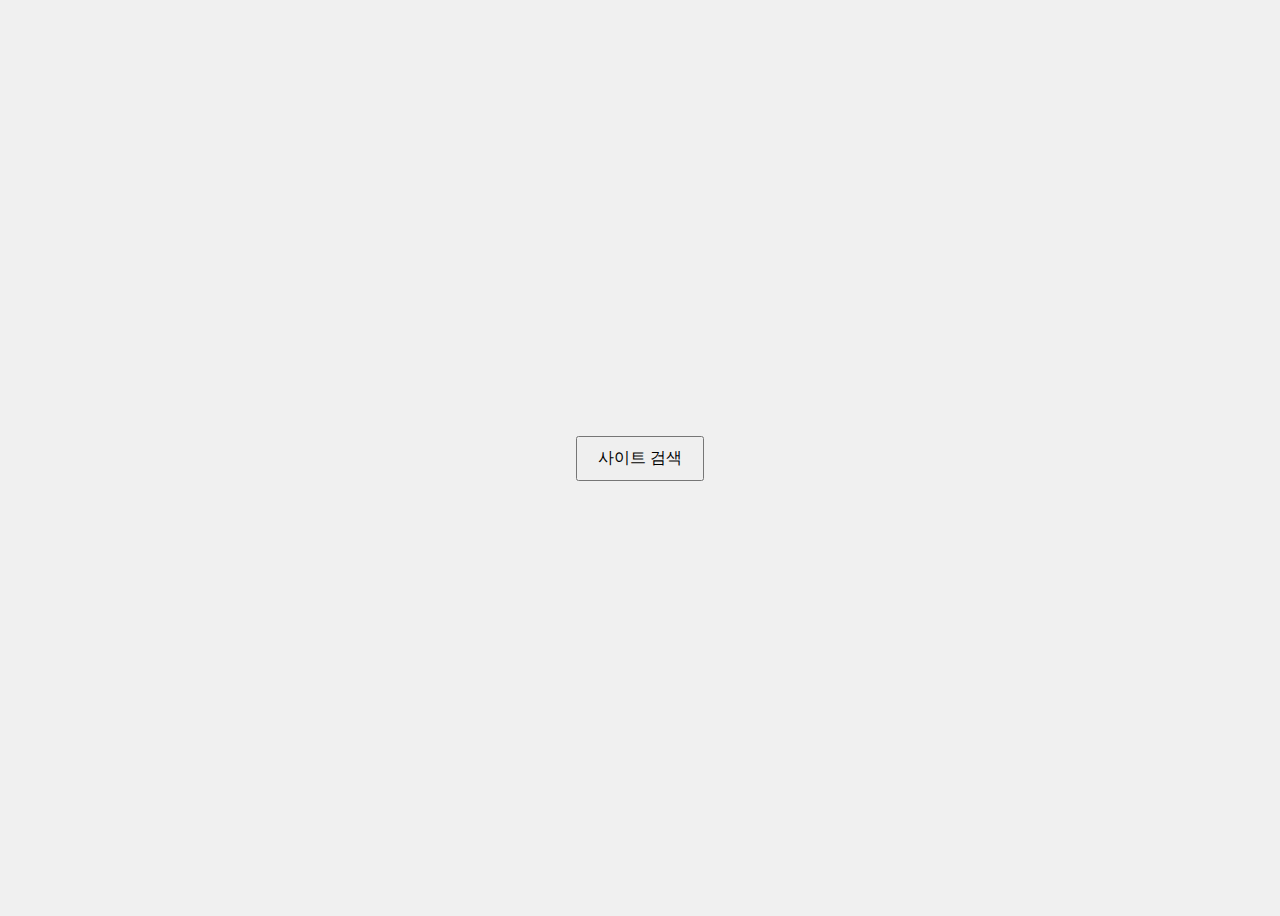
==== index.html @ 17bed1b7 "Create index.html" ====
<!DOCTYPE html>
<html lang="en">
<head>
    <meta charset="UTF-8">
    <meta name="viewport" content="width=device-width, initial-scale=1.0">
    <title>Search Site</title>
    <style>
        body {
            font-family: Arial, sans-serif;
            display: flex;
            justify-content: center;
            align-items: center;
            height: 100vh;
            background-color: #f0f0f0;
        }
        .container {
            text-align: center;
        }
        button {
            padding: 10px 20px;
            font-size: 16px;
            cursor: pointer;
        }
    </style>
</head>
<body>
    <div class="container">
        <button onclick="openSearchWindow()">사이트 검색</button>
    </div>

    <script>
        // script.js

// 검색어와 사이트 URL을 매핑하는 객체
const siteMap = {
    "네이버": "https://www.naver.com",
    "구글": "https://www.google.com",
    "다음": "https://www.daum.net",
    "웹툰": "https://comic.naver.com/",
    "카카오 페이지": "https://page.kakao.com/",
    "유튜브": "https://www.youtube.com",
    "gpt": "https://chatgpt.com",
    "퍼즐": "https://edpuzzle.com"
};

function openSearchWindow() {
    const searchQuery = prompt("검색어를 입력하세요:");

    if (searchQuery) {
        const siteURL = siteMap[searchQuery.toLowerCase()];
        if (siteURL) {
            window.location.href = siteURL;
        } else {
            alert("해당 사이트는 들어갈 수 없는 사이트입니다");
        }
    }
}

    </script>
</body>
</html>
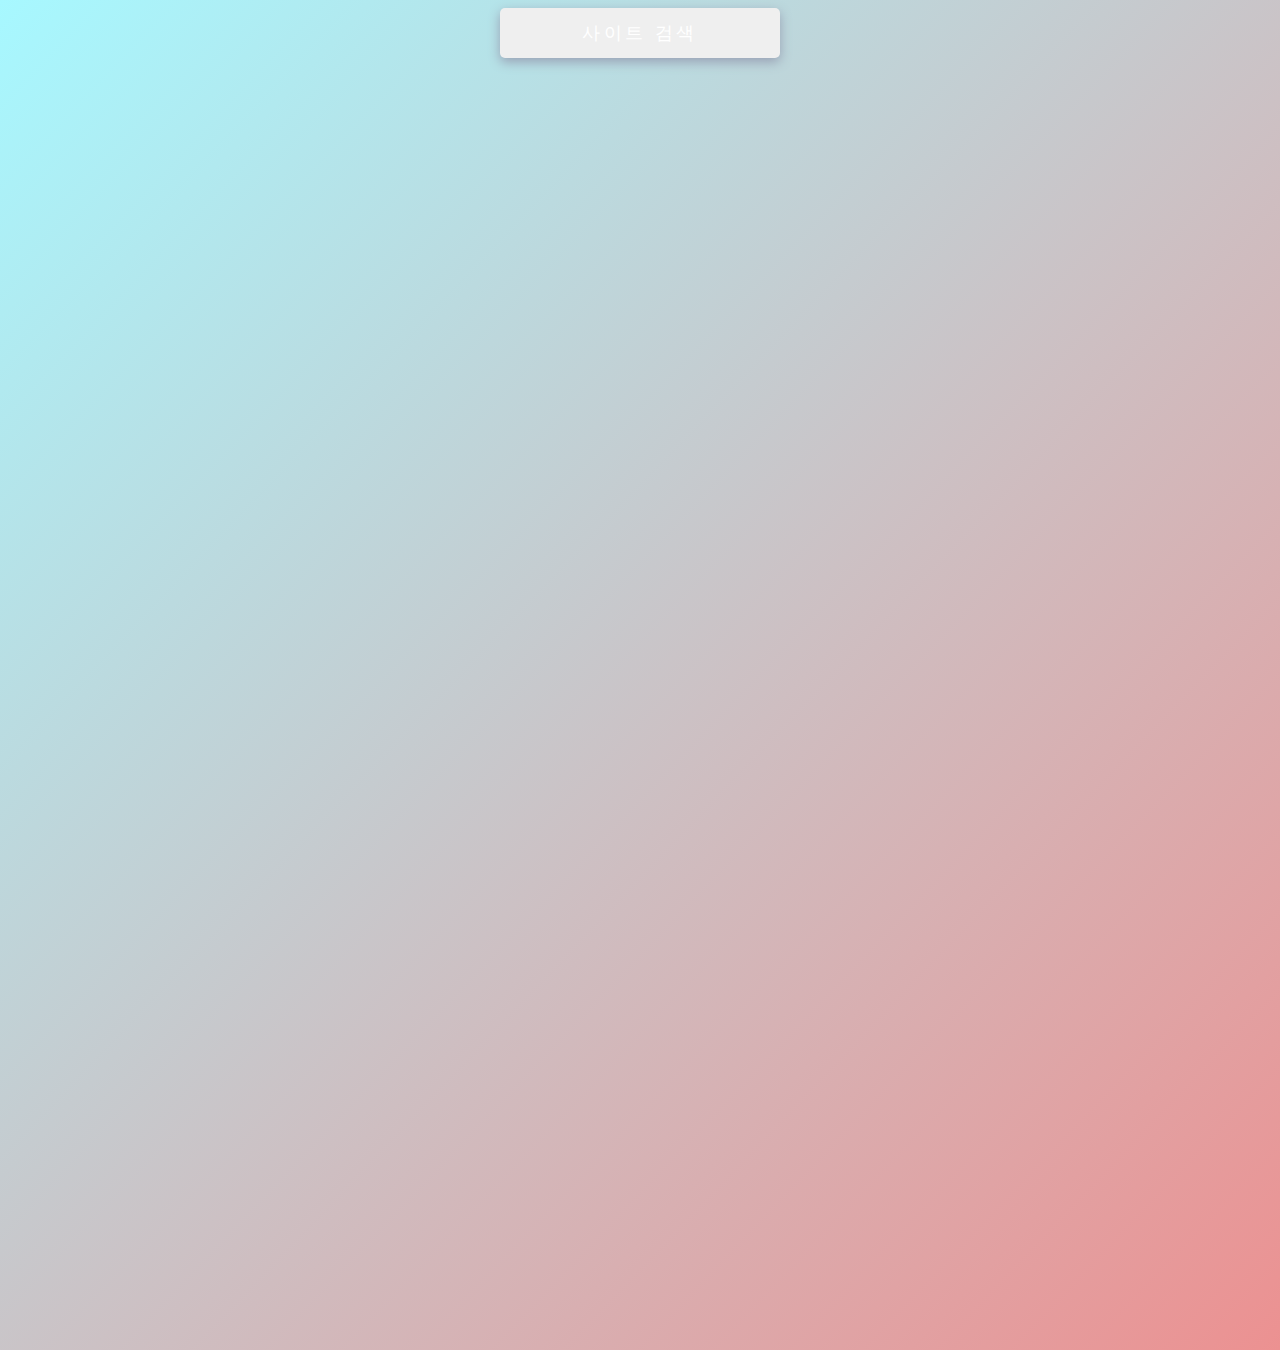
==== commit 76f0f530: "Update index.html" ====
--- a/index.html
+++ b/index.html
@@ -5,22 +5,126 @@
     <meta name="viewport" content="width=device-width, initial-scale=1.0">
     <title>Search Site</title>
     <style>
-        body {
-            font-family: Arial, sans-serif;
-            display: flex;
-            justify-content: center;
-            align-items: center;
-            height: 100vh;
-            background-color: #f0f0f0;
-        }
-        .container {
-            text-align: center;
-        }
-        button {
-            padding: 10px 20px;
-            font-size: 16px;
-            cursor: pointer;
-        }
+      
+html {
+  background-image: linear-gradient(to bottom right, #a7f8ff, #ec9191);
+  height: 150%;
+}
+
+h1,
+p,
+button {
+  font-family: Helvetica, sans-serif;
+  font-weight: 100;
+  color: #fff;    
+}
+
+h1 {
+  letter-spacing: 0.5em;
+  text-align: center;
+  margin-top: 50px;
+  line-height: 1.6em;
+}
+
+p {
+  font-size: 1.1em;
+  text-align: center;
+  margin: 110px auto 20px;
+  letter-spacing: 0.05em;
+}
+
+.container {
+  text-align: center;
+  position: relative;
+  width: 300px;
+  margin: 0 auto;
+  cursor: pointer;
+}
+
+button {
+  position: relative;
+  height: 50px;
+  width: 280px;
+  border: 0;
+  border-radius: 5px;
+  text-transform: uppercase;
+  font-size: 1.1em;
+  letter-spacing: 0.2em;
+  overflow: hidden;
+  box-shadow: 0 4px 12px 0 rgba(152, 160, 180, 10);
+  z-index: -2;
+}
+
+.fill-one {
+  position: absolute;
+  background-image: linear-gradient(to right, #E040FB, #00BCD4);
+  height: 70px;
+  width: 420px;
+  border-radius: 5px;
+  margin: -40px 0 0 -140px;
+  z-index: -1;
+  transition: all 0.4s ease;
+}
+
+.container-one:hover .fill-one {
+  -webkit-transform: translateX(100px);
+  -moz-transform: translateX(100px);
+  transform: translateX(100px);
+}
+
+.fill-two {
+  position: absolute;
+  background-image: linear-gradient(to right, #E040FB, #00BCD4);
+  background-size: 150% 150%;
+  height: 70px;
+  width: 420px;
+  border-radius: 5px;
+  margin: -40px 0 0 -140px;
+  z-index: -1;
+  transition: all 0.4s ease;
+}
+
+.container-two:hover .fill-two {
+  -webkit-animation: gradient 3s ease infinite;
+  -moz-animation: gradient 3s ease infinite;
+  animation: gradient 3s ease infinite;
+}
+
+@-webkit-keyframes gradient {
+  0% {
+    background-position: 0% 50%;
+  }
+  50% {
+    background-position: 100% 50%;
+  }
+  100% {
+    background-position: 0% 50%;
+  }
+}
+
+@-moz-keyframes gradient {
+  0% {
+    background-position: 0% 50%;
+  }
+  50% {
+    background-position: 100% 50%;
+  }
+  100% {
+    background-position: 0% 50%;
+  }
+}
+
+@keyframes gradient {
+  0% {
+    background-position: 0% 50%;
+  }
+  50% {
+    background-position: 100% 50%;
+  }
+  100% {
+    background-position: 0% 50%;
+  }
+}
     </style>
 </head>
 <body>
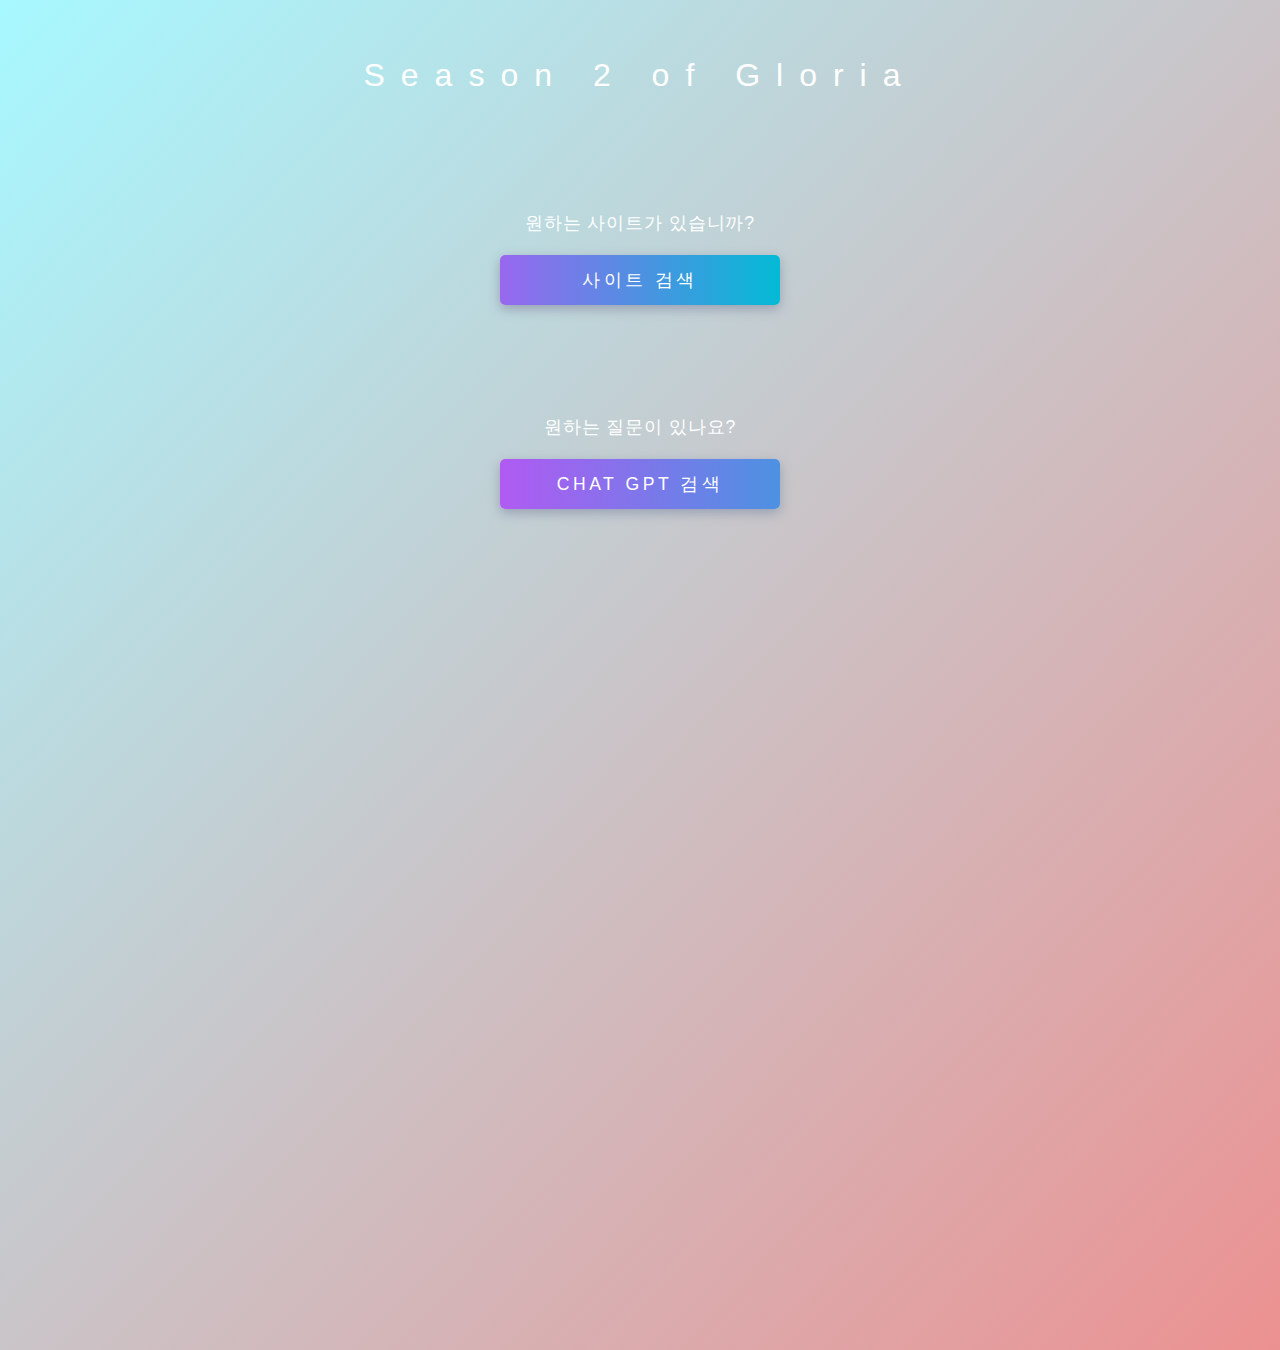
==== commit a94b9f5b: "Update index.html" ====
--- a/index.html
+++ b/index.html
@@ -1,9 +1,9 @@
-  <!DOCTYPE html>
+<!DOCTYPE html>
 <html lang="en">
 <head>
     <meta charset="UTF-8">
     <meta name="viewport" content="width=device-width, initial-scale=1.0">
-    <title>Search Site</title>
+    <title>포털찾기</title>
     <style>
       
 html {
@@ -128,38 +128,48 @@
     </style>
 </head>
 <body>
-    <div class="container">
-        <button onclick="openSearchWindow()">사이트 검색</button>
-    </div>
+  <h1>Season 2 of Gloria</h1>
+  <p>원하는 사이트가 있습니까?</p>
+  <div class="container container-one" onclick="openSearchWindow()  ">
+    <button>
+      <b>사이트 검색</b>
+      <div class="fill-one"></div>
+    </button>
+  </div>
+  <p>원하는 질문이 있나요?</p>
+  <a href="https://chatgpt.com/">
+  <div class="container container-two">
+    <button>
+      <b>chat gpt 검색</b>
+      <div class="fill-two"></div>
+    </button>
+  </a>
+  </div>
+
 
     <script>
-        // script.js
+        const siteMap = {
+            "네이버": "https://www.naver.com",
+            "구글": "https://www.google.com",
+            "다음": "https://www.daum.net",
+            "웹툰": "https://comic.naver.com/",
+            "카카오 페이지": "https://page.kakao.com/",
+            "유튜브": "https://www.youtube.com",
+            "1": "https://www.youtube.com",
+            "gpt": "https://chatgpt.com",
+            "퍼즐": "https://edpuzzle.com"
+        };
 
-// 검색어와 사이트 URL을 매핑하는 객체
-const siteMap = {
-    "네이버": "https://www.naver.com",
-    "구글": "https://www.google.com",
-    "다음": "https://www.daum.net",
-    "웹툰": "https://comic.naver.com/",
-    "카카오 페이지": "https://page.kakao.com/",
-    "유튜브": "https://www.youtube.com",
-    "gpt": "https://chatgpt.com",
-    "퍼즐": "https://edpuzzle.com"
-};
-
-function openSearchWindow() {
-    const searchQuery = prompt("검색어를 입력하세요:");
-
-    if (searchQuery) {
-        const siteURL = siteMap[searchQuery.toLowerCase()];
-        if (siteURL) {
-            window.location.href = siteURL;
-        } else {
-            alert("해당 사이트는 들어갈 수 없는 사이트입니다");
-        }
-    }
-}
-
+        function openSearchWindow() {
+            const searchQuery = prompt("사이트를 입력하세요:");
+            
+            if (searchQuery) {
+                const siteURL = siteMap[searchQuery];
+                if (siteURL) {
+                    window.location.href = siteURL;
+                  } else {
+                    alert("해당 사이트는 등록하지 않는 사이트입니다");
+                  }}}
     </script>
 </body>
-</html>
+</html> 
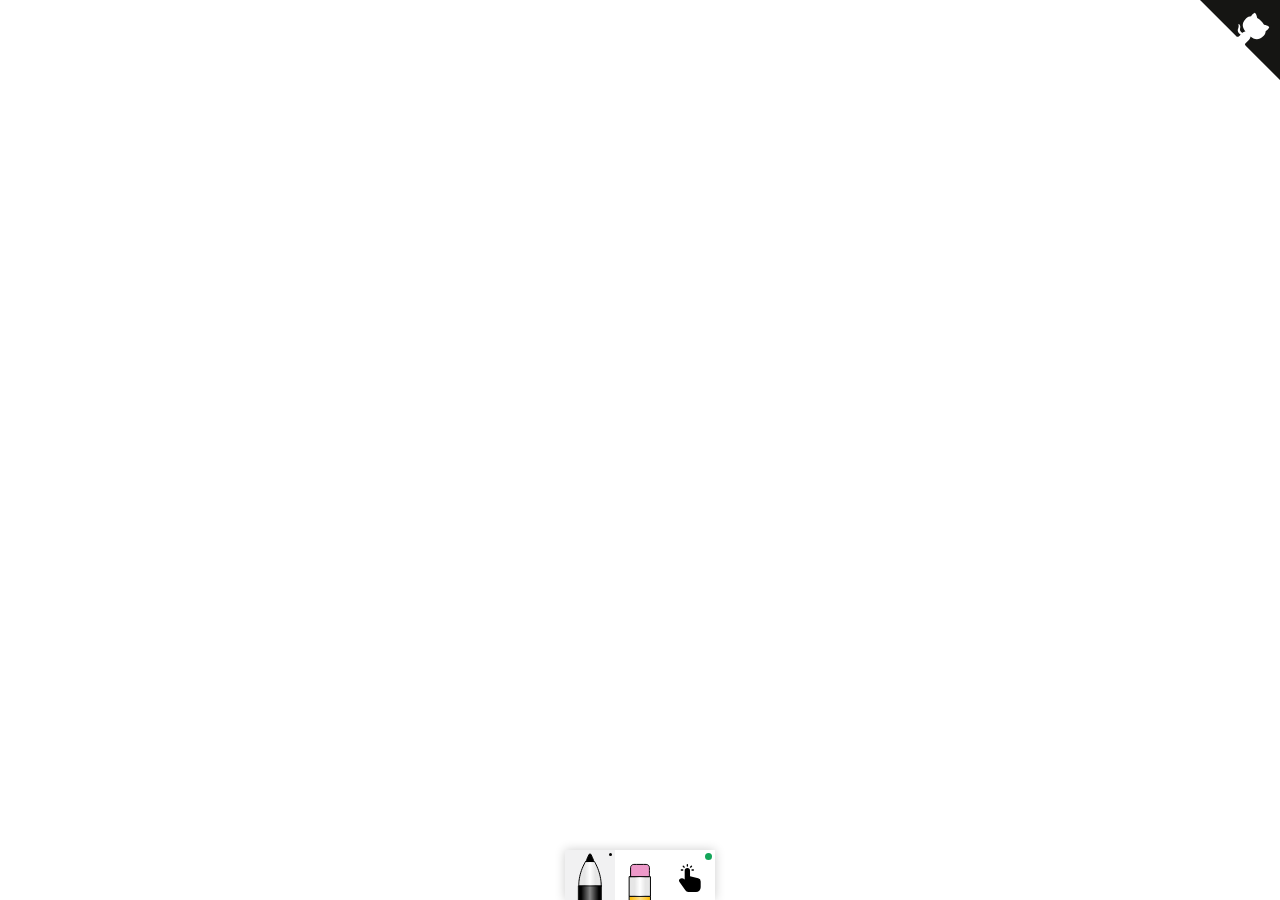
==== commit 0fa3220f: "Add files via upload" ====
--- a/index.html
+++ b/index.html
@@ -1,175 +1,101 @@
 <!DOCTYPE html>
 <html lang="en">
+
 <head>
     <meta charset="UTF-8">
     <meta name="viewport" content="width=device-width, initial-scale=1.0">
-    <title>포털찾기</title>
-    <style>
-      
-html {
-  background-image: linear-gradient(to bottom right, #a7f8ff, #ec9191);
-  height: 150%;
-}
+    <meta http-equiv="X-UA-Compatible" content="ie=edge">
+    <title>douBoard</title>
+    <link rel="stylesheet" href="./style.css">
+</head>
 
-h1,
-p,
-button {
-  font-family: Helvetica, sans-serif;
-  font-weight: 100;
-  color: #fff;    
-}
+<body>
+    <canvas height="100%" width="100%" id="mainCanvas"></canvas>
+    <div id="toolbar-container">
+        <div class="eraser"></div>
+        <div class="pen-dot"></div>
+        <div class="toolbar">
+            <div class="toolbar-pen active">笔</div>
+            <div class="toolbar-eraser">橡皮</div>
+            <div class="toolbar-penonly">
+                <svg viewBox="0 0 1024 1024" width="32" height="32">
+                    <path
+                        d="M773.333333 517.792l-260.448-65.12V277.333333a85.333333 85.333333 0 0 0-170.666666 0v284.650667l-12.501334-12.501333a105.92 105.92 0 0 0-75.413333-31.253334h-1.109333a105.888 105.888 0 0 0-75.872 32.842667c-22.474667 23.413333-22.602667 57.450667-0.832 86.037333L363.2 903.989333a106.762667 106.762667 0 0 0 93.994667 56h247.68a149.514667 149.514667 0 0 0 149.333333-149.333333V621.376a106.613333 106.613333 0 0 0-80.874667-103.584zM427.552 149.344a21.322667 21.322667 0 0 0 21.333333-21.333333v-42.666667a21.333333 21.333333 0 1 0-42.666666 0v42.666667a21.322667 21.322667 0 0 0 21.333333 21.333333zM235.562667 277.333333h42.666666a21.333333 21.333333 0 1 0 0-42.666666h-42.666666a21.333333 21.333333 0 1 0 0 42.666666zM555.552 256a21.322667 21.322667 0 0 0 21.333333 21.333333h42.666667a21.333333 21.333333 0 0 0 0-42.666666h-42.666667a21.322667 21.322667 0 0 0-21.333333 21.333333zM528.736 186.848a21.258667 21.258667 0 0 0 15.082667-6.250667l30.165333-30.165333a21.333333 21.333333 0 1 0-30.165333-30.165333l-30.165334 30.165333a21.333333 21.333333 0 0 0 15.082667 36.416zM311.285333 180.586667a21.333333 21.333333 0 0 0 30.165334-30.165334l-30.165334-30.165333a21.333333 21.333333 0 0 0-30.165333 30.176z"
+                        fill="#000"></path>
+                </svg>
+                <div class="status"></div>
+            </div>
+        </div>
+        <div class="toolbarmenu">
+            <div class="toolbarmenu-pen">
+                <div class="width-viewer"></div>
+                <div class="switcher-container" type="width">
+                    <div class="width-switcher-4">
+                        <span></span>
+                    </div>
+                    <div class="width-switcher-3">
+                        <span></span>
+                    </div>
+                    <div class="width-switcher-2">
+                        <span></span>
+                    </div>
+                    <div class="width-switcher-1 active">
+                        <span></span>
+                    </div>
+                </div>
+                <div class="switcher-container" type="color">
+                </div>
+            </div>
+            <div class="toolbarmenu-eraser">
+                <p class="clearAll"><img src="./assets/icons/trashcan.svg" width="21px" alt="" />清空画布</p>
+            </div>
+        </div>
+        <a href="https://github.com/daidr/douBoard" onclick="this.remove()" target="_blank" class="github-corner"
+            aria-label="View source on GitHub" rel="noopener"><svg width="80" height="80" viewBox="0 0 250 250"
+                style="fill:#151513; color:#fff; position: absolute; top: 0; border: 0; right: 0;" aria-hidden="true">
+                <path d="M0,0 L115,115 L130,115 L142,142 L250,250 L250,0 Z"></path>
+                <path
+                    d="M128.3,109.0 C113.8,99.7 119.0,89.6 119.0,89.6 C122.0,82.7 120.5,78.6 120.5,78.6 C119.2,72.0 123.4,76.3 123.4,76.3 C127.3,80.9 125.5,87.3 125.5,87.3 C122.9,97.6 130.6,101.9 134.4,103.2"
+                    fill="currentColor" style="transform-origin: 130px 106px;" class="octo-arm"></path>
+                <path
+                    d="M115.0,115.0 C114.9,115.1 118.7,116.5 119.8,115.4 L133.7,101.6 C136.9,99.2 139.9,98.4 142.2,98.6 C133.8,88.0 127.5,74.4 143.8,58.0 C148.5,53.4 154.0,51.2 159.7,51.0 C160.3,49.4 163.2,43.6 171.4,40.1 C171.4,40.1 176.1,42.5 178.8,56.2 C183.1,58.6 187.2,61.8 190.9,65.4 C194.5,69.0 197.7,73.2 200.1,77.6 C213.8,80.2 216.3,84.9 216.3,84.9 C212.7,93.1 206.9,96.0 205.4,96.6 C205.1,102.4 203.0,107.8 198.3,112.5 C181.9,128.9 168.3,122.5 157.7,114.1 C157.9,116.9 156.7,120.9 152.7,124.9 L141.0,136.5 C139.8,137.7 141.6,141.9 141.8,141.8 Z"
+                    fill="currentColor" class="octo-body"></path>
+            </svg></a>
+        <style>
+            .github-corner:hover .octo-arm {
+                animation: octocat-wave 560ms ease-in-out
+            }
 
-h1 {
-  letter-spacing: 0.5em;
-  text-align: center;
-  margin-top: 50px;
-  line-height: 1.6em;
-}
+            @keyframes octocat-wave {
 
-p {
-  font-size: 1.1em;
-  text-align: center;
-  margin: 110px auto 20px;
-  letter-spacing: 0.05em;
-}
+                0%,
+                100% {
+                    transform: rotate(0)
+                }
 
-.container {
-  text-align: center;
-  position: relative;
-  width: 300px;
-  margin: 0 auto;
-  cursor: pointer;
-}
+                20%,
+                60% {
+                    transform: rotate(-25deg)
+                }
 
-button {
-  position: relative;
-  height: 50px;
-  width: 280px;
-  border: 0;
-  border-radius: 5px;
-  text-transform: uppercase;
-  font-size: 1.1em;
-  letter-spacing: 0.2em;
-  overflow: hidden;
-  box-shadow: 0 4px 12px 0 rgba(152, 160, 180, 10);
-  z-index: -2;
-}
+                40%,
+                80% {
+                    transform: rotate(10deg)
+                }
+            }
 
-.fill-one {
-  position: absolute;
-  background-image: linear-gradient(to right, #E040FB, #00BCD4);
-  height: 70px;
-  width: 420px;
-  border-radius: 5px;
-  margin: -40px 0 0 -140px;
-  z-index: -1;
-  transition: all 0.4s ease;
-}
+            @media (max-width:500px) {
+                .github-corner:hover .octo-arm {
+                    animation: none
+                }
 
-.container-one:hover .fill-one {
-  -webkit-transform: translateX(100px);
-  -moz-transform: translateX(100px);
-  transform: translateX(100px);
-}
+                .github-corner .octo-arm {
+                    animation: octocat-wave 560ms ease-in-out
+                }
+            }
+        </style>
+    </div>
+    <script src="./core.js"></script>
+</body>
 
-.fill-two {
-  position: absolute;
-  background-image: linear-gradient(to right, #E040FB, #00BCD4);
-  background-size: 150% 150%;
-  height: 70px;
-  width: 420px;
-  border-radius: 5px;
-  margin: -40px 0 0 -140px;
-  z-index: -1;
-  transition: all 0.4s ease;
-}
-
-.container-two:hover .fill-two {
-  -webkit-animation: gradient 3s ease infinite;
-  -moz-animation: gradient 3s ease infinite;
-  animation: gradient 3s ease infinite;
-}
-
-@-webkit-keyframes gradient {
-  0% {
-    background-position: 0% 50%;
-  }
-  50% {
-    background-position: 100% 50%;
-  }
-  100% {
-    background-position: 0% 50%;
-  }
-}
-
-@-moz-keyframes gradient {
-  0% {
-    background-position: 0% 50%;
-  }
-  50% {
-    background-position: 100% 50%;
-  }
-  100% {
-    background-position: 0% 50%;
-  }
-}
-
-@keyframes gradient {
-  0% {
-    background-position: 0% 50%;
-  }
-  50% {
-    background-position: 100% 50%;
-  }
-  100% {
-    background-position: 0% 50%;
-  }
-}
-    </style>
-</head>
-<body>
-  <h1>Season 2 of Gloria</h1>
-  <p>원하는 사이트가 있습니까?</p>
-  <div class="container container-one" onclick="openSearchWindow()  ">
-    <button>
-      <b>사이트 검색</b>
-      <div class="fill-one"></div>
-    </button>
-  </div>
-  <p>원하는 질문이 있나요?</p>
-  <a href="https://chatgpt.com/">
-  <div class="container container-two">
-    <button>
-      <b>chat gpt 검색</b>
-      <div class="fill-two"></div>
-    </button>
-  </a>
-  </div>
-
-
-    <script>
-        const siteMap = {
-            "네이버": "https://www.naver.com",
-            "구글": "https://www.google.com",
-            "다음": "https://www.daum.net",
-            "웹툰": "https://comic.naver.com/",
-            "카카오 페이지": "https://page.kakao.com/",
-            "유튜브": "https://www.youtube.com",
-            "1": "https://www.youtube.com",
-            "gpt": "https://chatgpt.com",
-            "퍼즐": "https://edpuzzle.com"
-        };
-
-        function openSearchWindow() {
-            const searchQuery = prompt("사이트를 입력하세요:");
-            
-            if (searchQuery) {
-                const siteURL = siteMap[searchQuery];
-                if (siteURL) {
-                    window.location.href = siteURL;
-                  } else {
-                    alert("해당 사이트는 등록하지 않는 사이트입니다");
-                  }}}
-    </script>
-</body>
-</html> 
+</html>--- a/style.css
+++ b/style.css
@@ -0,0 +1,328 @@
+html,
+body {
+    width: 100%;
+    height: 100%;
+    padding: 0;
+    margin: 0;
+    -webkit-user-select: none;
+    user-select: none;
+}
+
+* {
+    -webkit-user-select: none;
+    user-select: none;
+}
+
+canvas {
+    position: fixed;
+    top: 0;
+    left: 0;
+    touch-action: none;
+}
+
+.eraser {
+    border-radius: 100%;
+    width: 60px;
+    height: 60px;
+    border: 2px #d3d3d3 solid;
+    background: rgba(207, 207, 207, 0.2);
+    opacity: 0.7;
+    display: none;
+    position: fixed;
+    pointer-events: none;
+    z-index: 10;
+    box-sizing: border-box;
+}
+
+.toolbar {
+    height: 50px;
+    width: 150px;
+    position: fixed;
+    bottom: 0px;
+    left: 50%;
+    z-index: 12;
+    transform: translateX(-50%);
+    box-shadow: 0 0 10px 0px rgba(0, 0, 0, 0.2);
+    user-select: none;
+    background: #fff;
+}
+
+[class^="toolbar-"] {
+    height: 50px;
+    width: 50px;
+    line-height: 50px;
+    text-align: center;
+    display: inline-block;
+    float: left;
+    cursor: pointer;
+    transition: background-color 0.2s ease-out;
+}
+
+[class^="toolbar-"]:hover {
+    background: #f1f1f2;
+}
+
+[class^="toolbar-"].active {
+    background: #f1f1f2;
+}
+
+[class^="toolbar-"] svg {
+    transform: translateY(12px);
+    transition: transform 0.3s cubic-bezier(0.4, 0, 0.2, 1);
+}
+[class^="toolbar-"].active svg {
+    transform: translateY(3px);
+}
+
+.toolbar-pen {
+    position: relative;
+}
+
+.toolbar-pen span {
+    opacity: 0;
+    transition: opacity 0.1s ease-out;
+}
+
+.toolbar-pen.active span {
+    opacity: 1;
+    position: absolute;
+    background: #000;
+    top: 3px;
+    right: 3px;
+    border-radius: 100%;
+}
+
+.toolbar-pen-viewer-1 {
+    width: 3px;
+    height: 3px;
+}
+.toolbar-pen-viewer-2 {
+    width: 5px;
+    height: 5px;
+}
+.toolbar-pen-viewer-3 {
+    width: 7px;
+    height: 7px;
+}
+.toolbar-pen-viewer-4 {
+    width: 9px;
+    height: 9px;
+}
+
+.toolbar-eraser {
+}
+
+.toolbar-penonly .status {
+    width: 7px;
+    height: 7px;
+    background-color: #13a559;
+    position: absolute;
+    top: 3px;
+    right: 3px;
+    border-radius: 100%;
+}
+.toolbar-penonly.enabled .status {
+    background-color: #e31328;
+}
+
+.toolbarmenu {
+    height: 50px;
+    width: 100px;
+    position: fixed;
+    bottom: 50px;
+    left: 50%;
+    transform: translateX(-50%);
+    user-select: none;
+    z-index: 11;
+}
+
+[class^="toolbarmenu-"] {
+    height: auto;
+    width: 160px;
+    background: #fff;
+    box-shadow: 0 0 10px 0px rgba(0, 0, 0, 0.15);
+    pointer-events: none;
+}
+
+[class^="toolbarmenu-"].active {
+    pointer-events: initial;
+}
+
+.toolbarmenu-pen {
+    opacity: 0;
+    width: 260px;
+    transition: opacity 0.2s linear;
+    pointer-events: none;
+    animation-fill-mode: forwards;
+    animation: fadelogOut 0.4s;
+    position: fixed;
+    bottom: 5px;
+    padding: 5px 5px 5px 0;
+}
+
+.width-viewer {
+    height: 200px;
+    width: 50px;
+    float: left;
+}
+
+.switcher-container {
+    height: 200px;
+    float: left;
+    display: flex;
+    flex-direction: column;
+    justify-content: space-around;
+}
+
+.switcher-container[type="width"] {
+    width: 50px;
+}
+
+.switcher-container [class^="width-switcher-"] {
+    height: 25px;
+    width: 25px;
+    border-radius: 100%;
+    border: 2px solid rgba(179, 179, 179, 0.8);
+    box-shadow: 0 0 0px 3px transparent;
+    transition: box-shadow 0.1s ease-out;
+    cursor: pointer;
+    display: flex;
+    justify-content: center;
+    align-items: center;
+}
+
+.switcher-container [class^="width-switcher-"]:hover {
+    box-shadow: 0 0 0px 3px rgba(221, 221, 221, 0.8);
+}
+
+.switcher-container [class^="width-switcher-"].active {
+    box-shadow: 0 0 0px 3px rgba(221, 221, 221, 0.8);
+}
+
+.switcher-container [class^="width-switcher-"] span {
+    background: #000;
+    display: block;
+    border-radius: 100%;
+}
+
+.switcher-container .width-switcher-4 span {
+    height: 13px;
+    width: 13px;
+}
+
+.switcher-container .width-switcher-3 span {
+    height: 11px;
+    width: 11px;
+}
+
+.switcher-container .width-switcher-2 span {
+    height: 9px;
+    width: 9px;
+}
+
+.switcher-container .width-switcher-1 span {
+    height: 5px;
+    width: 5px;
+}
+
+.switcher-container[type="color"] {
+    width: 150px;
+    flex-flow: column wrap;
+}
+
+.switcher-container .color-switcher {
+    height: 25px;
+    width: 25px;
+    border-radius: 100%;
+    border: 2px solid rgba(179, 179, 179, 0.8);
+    box-shadow: 0 0 0px 3px transparent;
+    transition: box-shadow 0.1s ease-out;
+    cursor: pointer;
+    flex-shrink: 0;
+    background-color: white;
+    margin: 10px 10px;
+}
+
+.switcher-container .color-switcher:hover {
+    box-shadow: 0 0 0px 3px rgba(221, 221, 221, 0.8);
+}
+
+.switcher-container .color-switcher.active {
+    box-shadow: 0 0 0px 3px rgba(221, 221, 221, 0.8);
+}
+
+.toolbarmenu-pen.active {
+    pointer-events: all;
+    opacity: 1;
+    animation-fill-mode: forwards;
+    animation: fadelogIn 0.3s;
+}
+
+.toolbarmenu-eraser {
+    opacity: 0;
+    transition: opacity 0.2s linear;
+    pointer-events: none;
+    animation-fill-mode: forwards;
+    animation: fadelogOut 0.4s;
+    margin-left: 50px;
+}
+
+.toolbarmenu-eraser.active {
+    pointer-events: all;
+    opacity: 1;
+    animation-fill-mode: forwards;
+    animation: fadelogIn 0.3s;
+}
+
+.toolbarmenu-eraser p {
+    cursor: pointer;
+    height: 45px;
+    margin: 0;
+    padding: 0;
+    display: flex;
+    align-items: center;
+    background: #fff;
+    transition: background-color 0.1s ease-out;
+}
+
+.toolbarmenu-eraser p:hover {
+    background: #f1f1f2;
+}
+
+.toolbarmenu-eraser p img {
+    float: left;
+    margin-right: 7px;
+    margin-left: 10px;
+    transform: scale(0.8);
+}
+
+@keyframes fadelogIn {
+    0% {
+        transform: translate3d(0, 80px, 0) scale(0.7);
+    }
+    100% {
+        transform: none;
+    }
+}
+
+@keyframes fadelogOut {
+    0% {
+        transform: none;
+    }
+    100% {
+        transform: translate3d(0, 80px, 0) scale(0.7);
+    }
+}
+
+#toolbar-container {
+    transition: opacity 0.2s ease-out;
+}
+
+.untouchable {
+    pointer-events: none;
+    opacity: 0.7;
+}
+
+.untouchable .active {
+    pointer-events: none !important;
+}
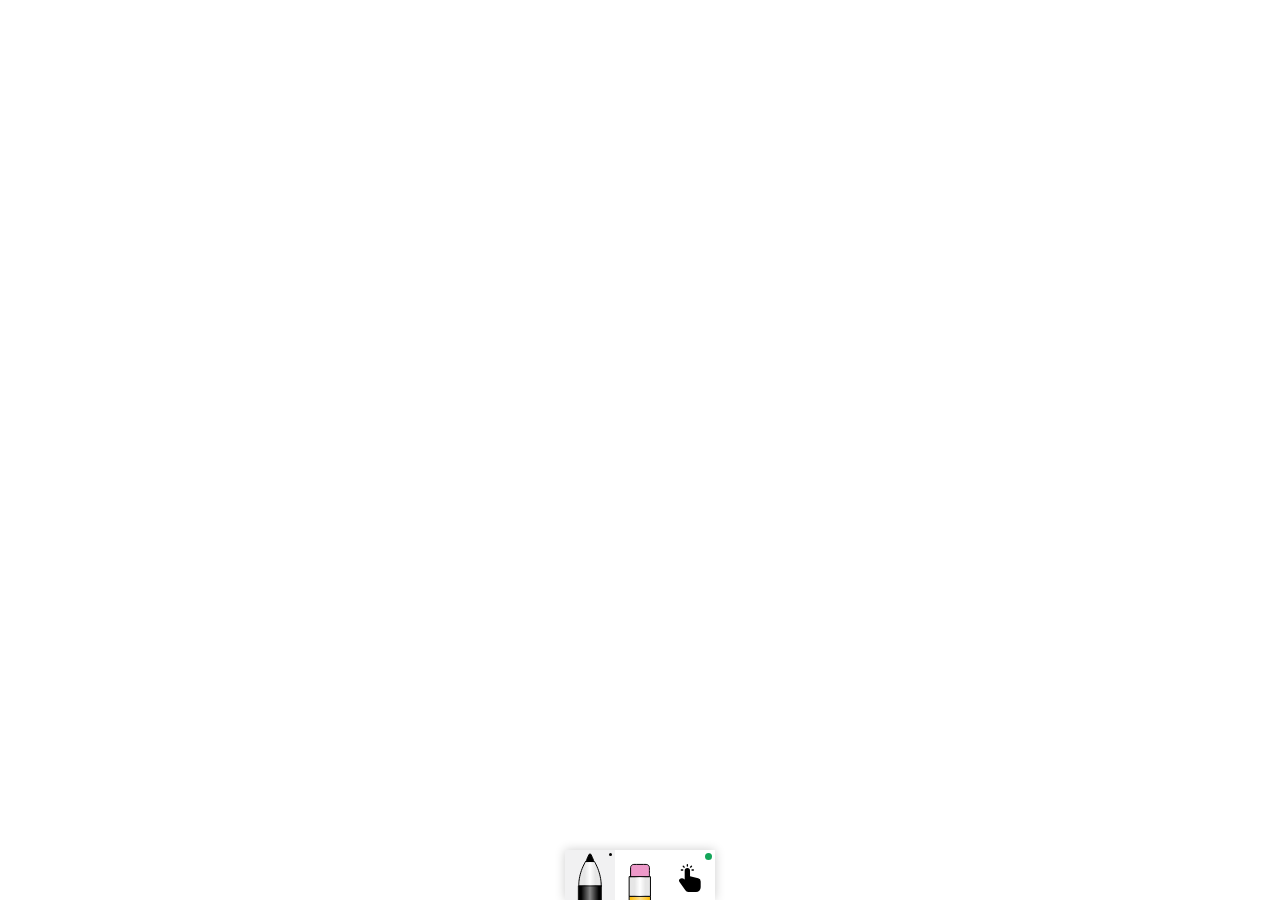
==== commit 258e8d52: "Update index.html" ====
--- a/index.html
+++ b/index.html
@@ -50,16 +50,6 @@
                 <p class="clearAll"><img src="./assets/icons/trashcan.svg" width="21px" alt="" />清空画布</p>
             </div>
         </div>
-        <a href="https://github.com/daidr/douBoard" onclick="this.remove()" target="_blank" class="github-corner"
-            aria-label="View source on GitHub" rel="noopener"><svg width="80" height="80" viewBox="0 0 250 250"
-                style="fill:#151513; color:#fff; position: absolute; top: 0; border: 0; right: 0;" aria-hidden="true">
-                <path d="M0,0 L115,115 L130,115 L142,142 L250,250 L250,0 Z"></path>
-                <path
-                    d="M128.3,109.0 C113.8,99.7 119.0,89.6 119.0,89.6 C122.0,82.7 120.5,78.6 120.5,78.6 C119.2,72.0 123.4,76.3 123.4,76.3 C127.3,80.9 125.5,87.3 125.5,87.3 C122.9,97.6 130.6,101.9 134.4,103.2"
-                    fill="currentColor" style="transform-origin: 130px 106px;" class="octo-arm"></path>
-                <path
-                    d="M115.0,115.0 C114.9,115.1 118.7,116.5 119.8,115.4 L133.7,101.6 C136.9,99.2 139.9,98.4 142.2,98.6 C133.8,88.0 127.5,74.4 143.8,58.0 C148.5,53.4 154.0,51.2 159.7,51.0 C160.3,49.4 163.2,43.6 171.4,40.1 C171.4,40.1 176.1,42.5 178.8,56.2 C183.1,58.6 187.2,61.8 190.9,65.4 C194.5,69.0 197.7,73.2 200.1,77.6 C213.8,80.2 216.3,84.9 216.3,84.9 C212.7,93.1 206.9,96.0 205.4,96.6 C205.1,102.4 203.0,107.8 198.3,112.5 C181.9,128.9 168.3,122.5 157.7,114.1 C157.9,116.9 156.7,120.9 152.7,124.9 L141.0,136.5 C139.8,137.7 141.6,141.9 141.8,141.8 Z"
-                    fill="currentColor" class="octo-body"></path>
             </svg></a>
         <style>
             .github-corner:hover .octo-arm {
@@ -98,4 +88,4 @@
     <script src="./core.js"></script>
 </body>
 
-</html>+</html>
